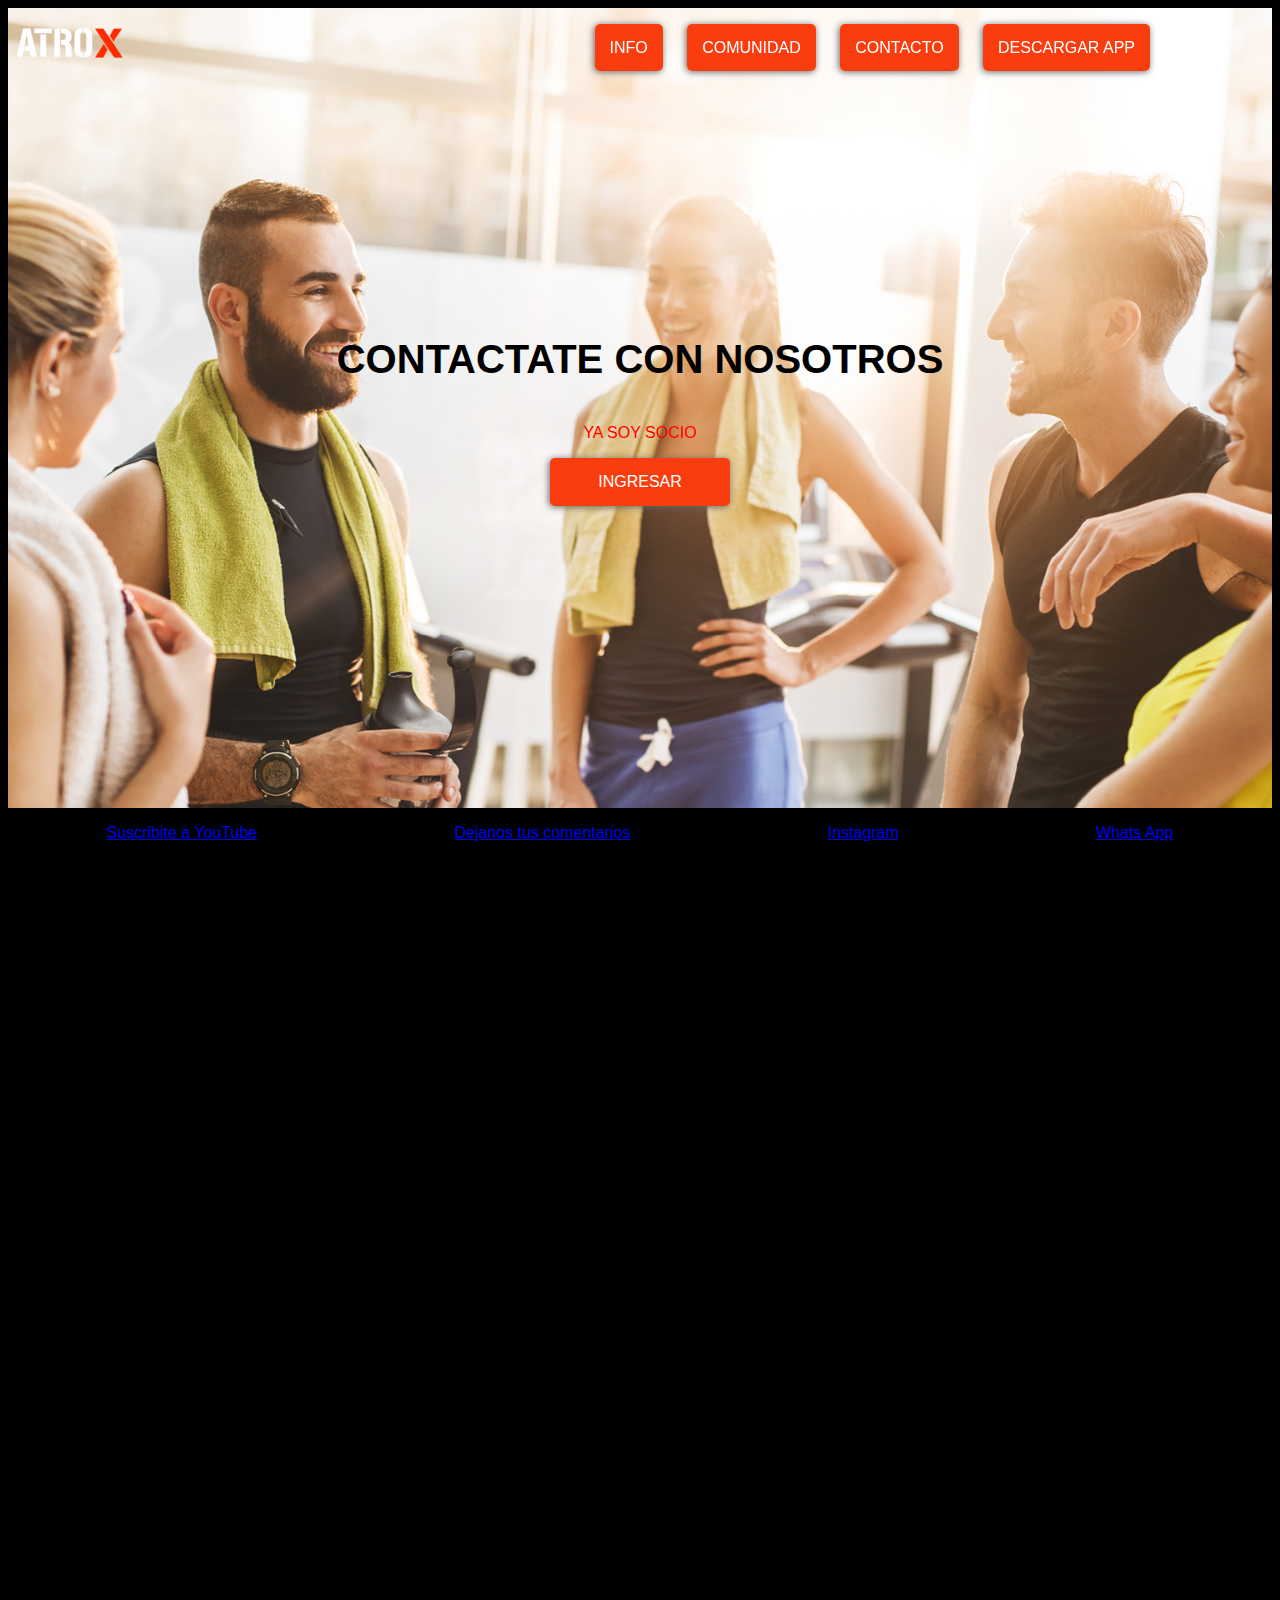
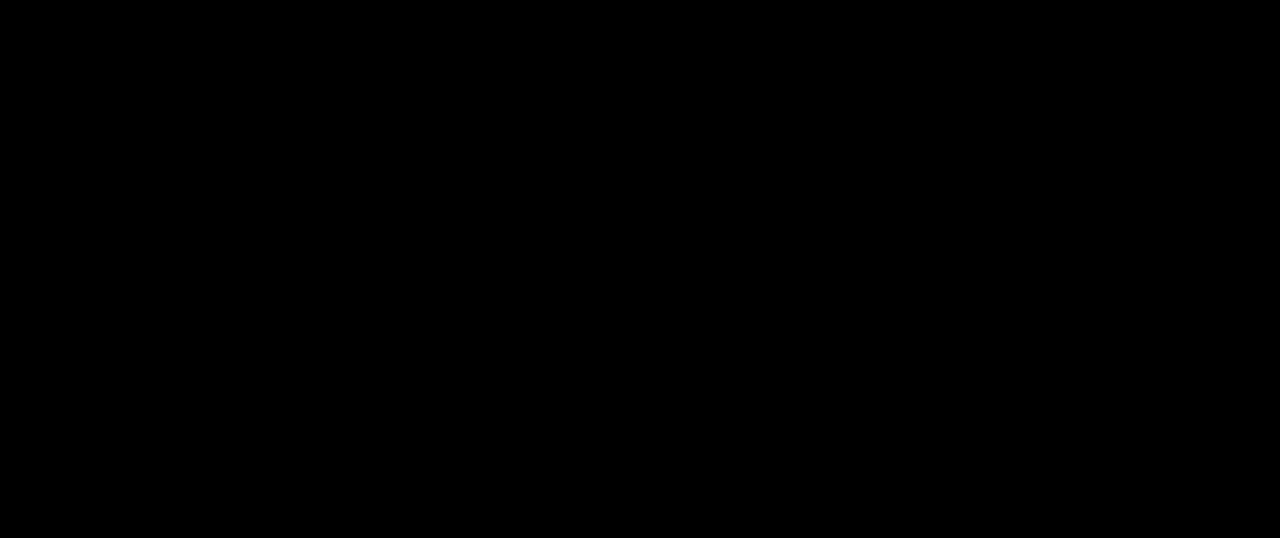
==== pages/Contacto.html @ 15125a47 "index" ====
<!DOCTYPE html>
<html lang="en">
<head>
    <meta charset="UTF-8">
    <meta http-equiv="X-UA-Compatible" content="IE=edge">
    <meta name="viewport" content="width=device-width, initial-scale=1.0">
    <link rel="stylesheet" href="../style.css">
    <title>Document</title>
</head>
<body>
    <header>
        <nav class="menu-navergacion contenedor">
            <div class="logo-atrox">
                <a href="../index.html"> <img id="logoatr" src="../elementos/ATROXLOGO.PNG" width="120px" height="75px">
                

            </div>

            <div class="enlaces">
                <ul>
                    <li><a class="boton" href="./Info.html">INFO</li></a>
                    <li><a class="boton" href="./Comunidad.html">COMUNIDAD</li></a>
                    <li><a class="boton" href="./Contacto.html">CONTACTO</li></a>
                    <li><a class="boton" href="./DescargarApp.html">DESCARGAR APP</li></a>
                </ul>

            </div>
        </nav>

        <section class="hero">
            <div class="contenedor-textos">
                <h1>CONTACTATE CON NOSOTROS</h1>
                <p>YA SOY SOCIO</p>
                <a class="boton" href="#">INGRESAR</a>
            </div>
        </section>

    </header>

    <Footer>
        <nav>
            <div>
                <ul class="footeruno">
                    <li> <a href="https://www.youtube.com/channel/UClmzpZ9i3vNmfW4osGICX6w">Suscribite a YouTube</a>
                    </li>
                    <li><a href="./pages/opinion.html">Dejanos tus comentarios</a></li>
                    <li> <a href="https://www.instagram.com/atrox.fit/">Instagram</a></li>
                    <li><a href="https://wa.me/0054111556927929?text=">Whats App</a></li>
                </ul>
    
            </div>
        </nav>
    </Footer>
</body>
</html>
---- style.css ----
@import url('https://fonts.googleapis.com/css2?family=Koulen&family=Oswald:wght@700&display=swap');

/* *{
     margin: 0;
     padding: 0;
     box-sizing: border-box;
}*/

body {
    background-color: black;
    padding-bottom: 100%;
    font-family: 'Lucida Sans', 'Lucida Sans Regular', 'Lucida Grande', 'Lucida Sans Unicode', Geneva, Verdana, sans-serif;
    flex-wrap: wrap;
}

.circle{
    margin-top: 30px;
    margin-left: 20px;
    width: 175px;
    height: 185px;
    background-image: url(./elementos/eleiko.png);
    border-radius: 50%;

    animation-name: cambiarcolor;
    animation-duration: 2s;
    animation-iteration-count: infinite;
    animation-direction: alternate;
    animation-delay: 2s;
    animation-timing-function: linear;


}

.circle:hover{
    animation-play-state: paused;
}


@keyframes cambiarcolor{
   from{
        background-color: #fff;

    }
    0%{
        transform: translatex(0);
    }

    to{
        background-color: rgb(255, 68, 0);
    }
    100%{
        transform: translateX(100%);
    }
}




/*.videotube {
    background-color: black;

    padding-top: 10%;
    padding-left: 25%;
     /* parallax*/
/* background: center fixed url(/elementos/210517_ML_BLOG_community_1920x1080.jpg);}*/





.texo-clase {
    padding-left: 20%;
}



/*estilo de lista p sacar puntos etc*/
ul {
    list-style-type: none;
    align-items: stretch;
    align-content: space-between;
}

h2 {
    text-decoration: underline;
    font-weight: bold;
}


p {
    color: rgb(255, 0, 0);
}


ol {
    list-style-type: none;

}

h4 {
    font-style: normal;
    color: aliceblue;
    margin-left: 10%;
    padding-bottom: 20%;

}




.Clases-todas {
    color: rgb(0, 0, 0);
    font-family: 'Lucida Sans', 'Lucida Sans Regular', 'Lucida Grande', 'Lucida Sans Unicode', Geneva, Verdana, sans-serif;
    padding-top: 100px;
    padding-left: 25%;
    padding-bottom: 30px;
    /* parallax*/
    /*background: center fixed url(/elementos/210517_ML_BLOG_community_1920x1080.jpg);*/
}



.sexos {
    padding-bottom: 15px;
}

.boton-enviar {
    padding-top: 60px;
}

.footclases {
    padding-top: 60px;
}


.titulogrupal {
    margin-top: 300px;
}

.formulario-grupal {
    margin-top: 300px;
}

.formularioWL {
    margin-top: 300px;
}

.formulario-perso {
    margin-top: 300px;
}



.anexo {
    margin-left: 30%;
}





#estamosen {
    color: crimson;
    padding-left: 25%;
    background-color: black;


}

#medrano {
    color: rgb(255, 255, 255);

    background-color: black;
    padding-left: 25%;

}



.iframe {
    background-color: black;
    padding-top: 5%;
    padding-left: 25%;
    padding-bottom: 60px;
    align-items: center;

}

.footeruno {
    display: flex;
    background-color: black;
    font-family: 'Lucida Sans', 'Lucida Sans Regular', 'Lucida Grande', 'Lucida Sans Unicode', Geneva, Verdana, sans-serif;

    list-style-type: none;
    justify-content: space-around;
    padding: 0%;

}


.construccion {
    margin-top: 15%;
    text-align: center;
}

.volve-pronto {
    text-align: center;
    font-size: x-large;
}


.construccion2 {
    margin-left: 15%;

}



.contenedor {
    width: 90%;
    max-width: 1200px;
    margin: auto;
    overflow: hidden;
    /* todo lo que pase de este lo va a ocultar */
    padding: 60px 0;
}







/*menu FLEXBOX*/

.menu-navergacion {

    padding: 0px;
    display: flex;
    justify-content: space-between;
    align-items: center;
    position: fixed;


}


.logo-atrox {
    display: block;
}

.enlaces li {
    list-style: none;
    display: inline-block;
    padding: 10px;
}


.enlaces-info li {
    list-style: none;
    display: inline-block;
    padding: 10px;
}


.enlaces a {
    text-decoration: none;
    text-align: center;
    color: rgb(255, 255, 255);

}


.hero {
    height: 800px;
    background-image: url(./elementos/210517_ML_BLOG_community_1920x1080.jpg);
    background-position: center;
    background-size: cover;
    background-attachment: fixed;
    text-align: center;
}

.hero h1 {
    font-size: 40px;
}

.contenedor-textos {
    padding: 0px;
    height: 100%;
    display: flex;
    flex-direction: column;
    align-items: center;
    justify-content: center;
}





.boton {
    width: 150px;
    margin: 0 auto;
    padding: 15px;
    background: rgb(250, 61, 14);
    color: rgb(255, 255, 255);
    text-decoration: none;
    border-radius: 5px;
    box-shadow: -1px 1px 7px 0px rgb(100, 100, 100);

}

.boton-app {
    display: none;
    width: 150px;
    margin: 0 auto;
    padding: 15px;
    background: rgb(250, 61, 14);
    color: rgb(255, 255, 255);
    text-decoration: none;
    border-radius: 5px;
    box-shadow: -1px 1px 7px 0px rgb(100, 100, 100);

}


.boton-appdos {
    display: none;

}


.boton-none {
    width: 150px;
    display: block;
    margin: 0 auto;
    padding: 15px;
    background: rgb(250, 61, 14);
    color: rgb(255, 255, 255);
    text-decoration: none;
    border-radius: 5px;
    box-shadow: -1px 1px 7px 0px rgb(100, 100, 100);
}

.boton-nonedos {
    width: 150px;

    margin: 0 auto;
    padding: 15px;
    background: rgb(250, 61, 14);
    color: rgb(255, 255, 255);
    text-decoration: none;
    border-radius: 5px;
    box-shadow: -1px 1px 7px 0px rgb(100, 100, 100);

}


/*MAIN ÌNDEX GRID*/

html {
    height: 100%;
}


main {
    font-family: 'Lucida Sans', 'Lucida Sans Regular', 'Lucida Grande', 'Lucida Sans Unicode', Geneva, Verdana, sans-serif;
    font-size: 1.2rem;
    min-height: 100%;
    /*si quiero armar una pagina completa esto va en 100% y en body iria todo en lugar de main. agregar un html en css, un height 100% para que ocupe todo*/
}

.grid-container * {
    box-shadow: -1px 1px 7px 0px rgb(100, 100, 100);
    border-radius: 4px;
    margin-top: 30px;
    padding: 80px;
    text-align: center;
    text-decoration: none;
    width: 50%;


}


.grid-container {
    display: grid;
    gap: 20px;
}


/*INFO GRID*/

#info-body {
    *background: center fixed url(./elementos/fondonegro.jpg);
}

.titulo-info {
    color: aliceblue;
    padding: 20px 0;
    text-align: center;
    font-size: 2.9em;
}

.container-info {
    background-color: aliceblue;
    width: 90%;
    max-width: 1000px;
    margin: 1.6em auto;
    padding: 20px;
    display: grid;
    gap: 1.6em;
    grid-template-columns: repeat(5, 1fr);
}

.container-info>.header-info,
.container-info>.content-info,
.container-info>.sidebar-info,
.container-info>.footer-info,
.container-info>div {
    background: #fff;
    padding: 0px;
    border: 1px solid #000;
}


.container-info>.header-info,
.container-info>.footer-info {

    grid-column: 1/6;
    background-color: rgb(255, 0, 0);

}

.container-info>.content-info {
    grid-column: span 3;
}

.container-info>.sidebar-info {
    grid-column: span 2;
}


.content-info>.article-info {
    background-color: dimgray;
    padding: 20px;
    margin-top: 5px;
    color: rgb(255, 255, 255);
}

.footer-info {
    height: 80px;
}

.h4-info {
    color: #000;
}

.parrafo-info {
    color: #fff;
}



/*INDEX MEDIA*/

@media screen and (max-width: 1200px) {
    .header-info{

    .boton {}

    .logo-atrox {
        display: none;
    }

}



@media screen and (max-width: 970px) {

    .boton-none {
        flex-wrap: wrap;
        display: none;
    }

    .logo-atrox {
        display: none;

    }

    .ocultar {
        display: none;
    }

}




@media screen and (max-width: 770px) {


    .boton {
        display: inline;

    }

    .wp {
        display: none;
    }

}


@media screen and (max-width: 620px) {


    .boton-nonedos {
        display: none;
    }
}




@media screen and (max-width: 480px) {

    .boton-appdos {
        display: block;
    }

    .boton-app {
        display: block;
    }

    .enlaces {
        display: none;
    }

    .iframe {
        display: none;
    }

    #estamosen {
        display: none;
    }

    #medrano {
        display: none;
    }

    .logo-atrox {
        display: block;


    }

    h1 {
        display: none;
    }

    .grid-container {
        grid-template-columns: 95%;
        margin-left: 5%;

    }

}


@media screen and (max-width: 370px) {

    .boton-appdos {
        display: block;
    }

    .boton-app {
        display: block;
    }

    .enlaces {
        display: none;
    }

    .iframe {
        display: none;
    }

    #estamosen {
        display: none;
    }

    #medrano {
        display: none;
    }

    .logo-atrox {
        display: block;


    }

    h1 {
        display: none;
    }

    .grid-container {
        grid-template-columns: 80%;

    }

    .footer {
        grid-template-columns: 80%;

    }

}




/*INFO MEDIA*/




@media screen and (max-width: 800px) {

.sidebar-info{
    display: none;
}

}



@media screen and (max-width: 620px) {


    .enlaces-info {
        display: none;
    }

    .sidebar-info{
        display: none
    }
}



@media screen and (max-width: 360px) {

    .relacionados{
        display: none;
    }
    
    .enlaces-info{
        display: none;
    }
    

}
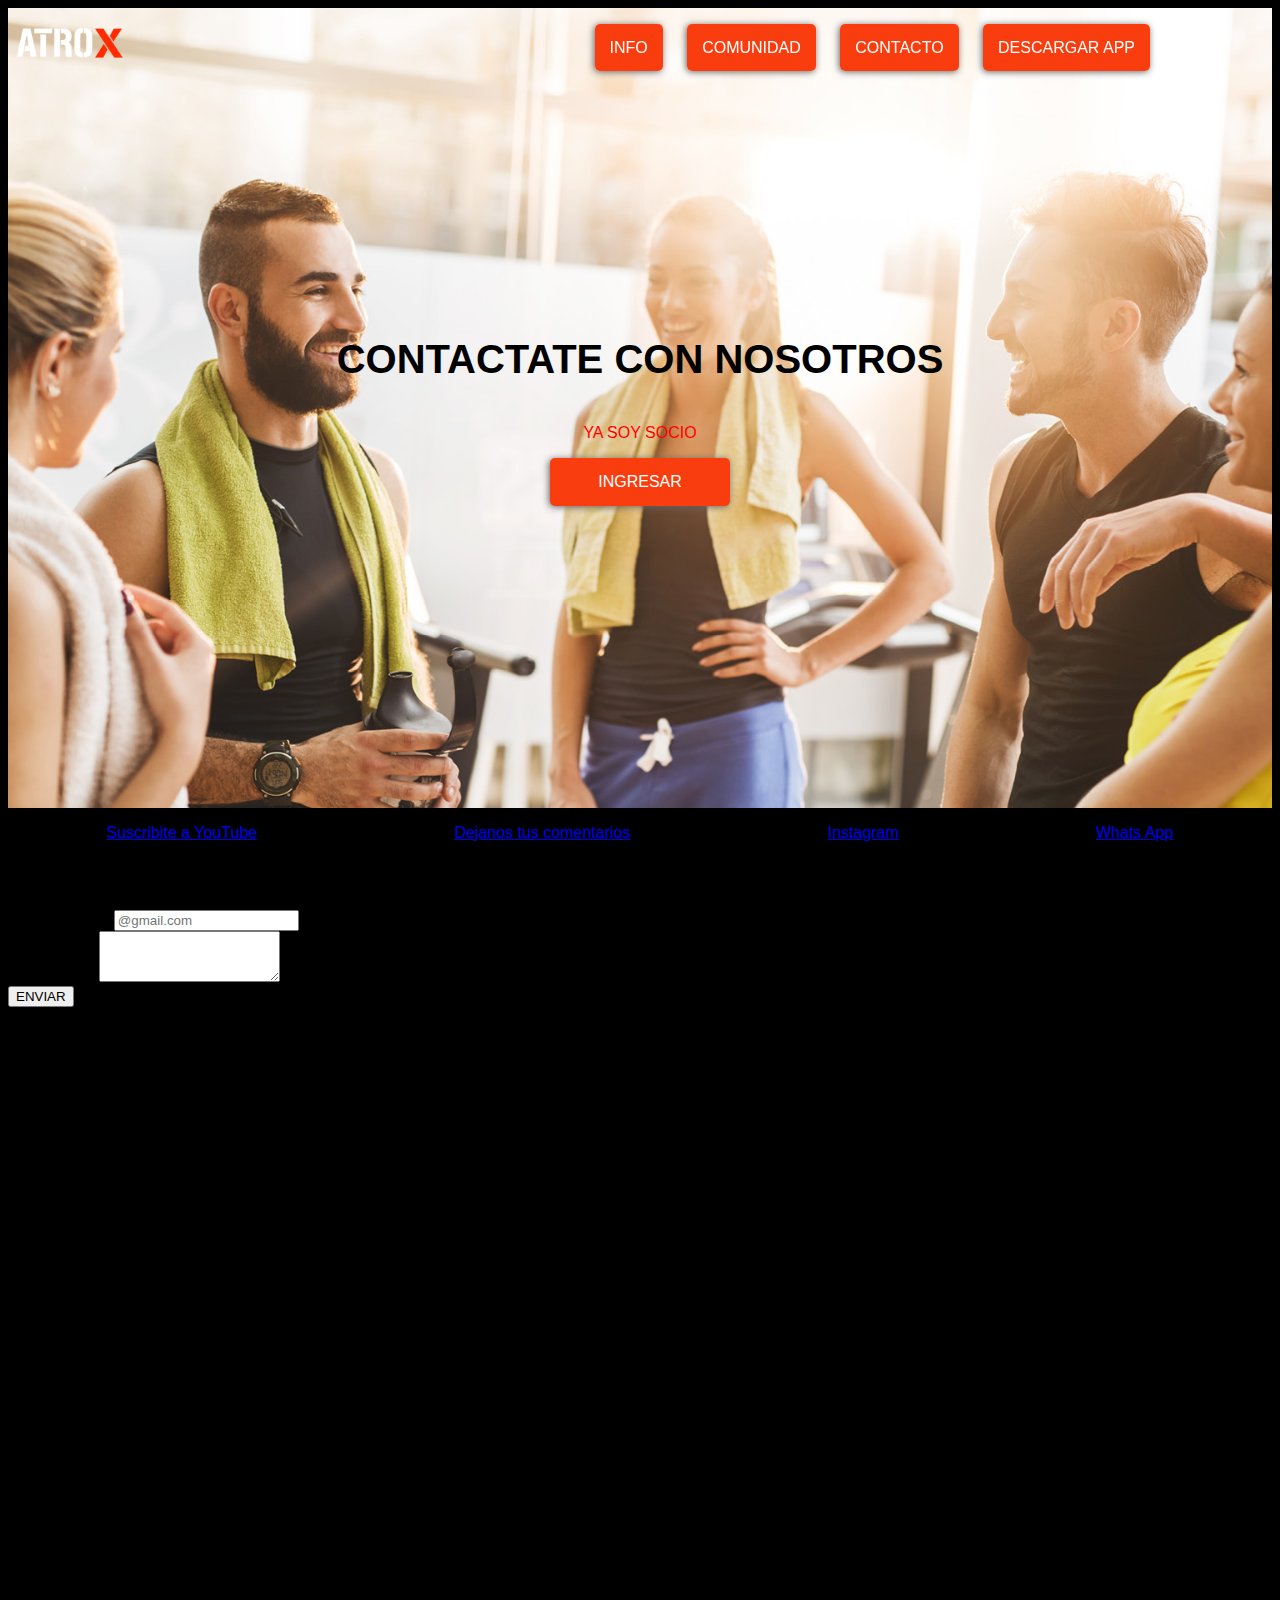
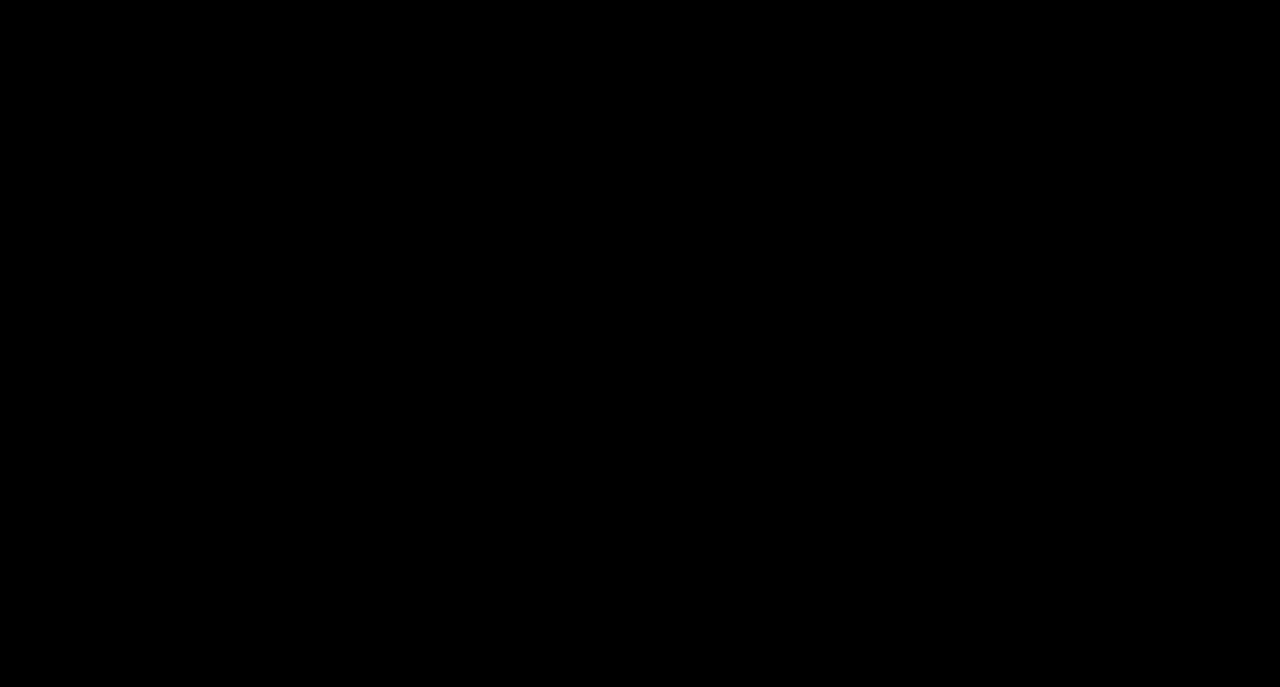
==== commit 5bdcaa33: "bootstrap" ====
--- a/pages/Contacto.html
+++ b/pages/Contacto.html
@@ -1,18 +1,22 @@
 <!DOCTYPE html>
 <html lang="en">
+
 <head>
     <meta charset="UTF-8">
     <meta http-equiv="X-UA-Compatible" content="IE=edge">
     <meta name="viewport" content="width=device-width, initial-scale=1.0">
     <link rel="stylesheet" href="../style.css">
+    <link href="https://cdn.jsdelivr.net/npm/bootstrap@5.2.0-beta1/dist/css/bootstrap.min.css" rel="stylesheet"
+        integrity="sha384-0evHe/X+R7YkIZDRvuzKMRqM+OrBnVFBL6DOitfPri4tjfHxaWutUpFmBp4vmVor" crossorigin="anonymous">
     <title>Document</title>
 </head>
+
 <body>
     <header>
         <nav class="menu-navergacion contenedor">
             <div class="logo-atrox">
                 <a href="../index.html"> <img id="logoatr" src="../elementos/ATROXLOGO.PNG" width="120px" height="75px">
-                
+
 
             </div>
 
@@ -36,23 +40,49 @@
         </section>
 
     </header>
+    <div class="container-fluid">
 
-    <Footer>
-        <nav>
-            <div>
-                <ul class="footeruno">
-                    <li> <a href="https://www.youtube.com/channel/UClmzpZ9i3vNmfW4osGICX6w">Suscribite a YouTube</a>
-                    </li>
-                    <li><a href="./pages/opinion.html">Dejanos tus comentarios</a></li>
-                    <li> <a href="https://www.instagram.com/atrox.fit/">Instagram</a></li>
-                    <li><a href="https://wa.me/0054111556927929?text=">Whats App</a></li>
-                </ul>
-    
-            </div>
-        </nav>
-    </Footer>
+        <Footer>
+            <nav>
+                <div>
+                    <ul class="footeruno">
+                        <li> <a href="https://www.youtube.com/channel/UClmzpZ9i3vNmfW4osGICX6w">Suscribite a
+                                YouTube</a>
+                        </li>
+                        <li><a href="./pages/opinion.html">Dejanos tus comentarios</a></li>
+                        <li> <a href="https://www.instagram.com/atrox.fit/">Instagram</a></li>
+                        <li><a href="https://wa.me/0054111556927929?text=">Whats App</a></li>
+                    </ul>
+
+                </div>
+            </nav>
+        </Footer>
+
+    </div>
+
+    <div class="container-fluid"></div>
+
+    <script src="https://cdn.jsdelivr.net/npm/bootstrap@5.2.0-beta1/dist/js/bootstrap.bundle.min.js"
+        integrity="sha384-pprn3073KE6tl6bjs2QrFaJGz5/SUsLqktiwsUTF55Jfv3qYSDhgCecCxMW52nD2" crossorigin="anonymous">
+    </script>
 </body>
-</html>
 
 
+<div class="row">
+    <div class="row">
+        <h2>Comentarios</h2>
+        <div class="mb-3">
+            <label for="exampleFormControlInput1" class="form-label">Email address</label>
+            <input type="email" class="form-control" id="exampleFormControlInput1" placeholder="@gmail.com">
+          </div>
+          <div class="mb-3">
+            <label for="exampleFormControlTextarea1" class="form-label">escribe aqui</label>
+            <textarea class="form-control" id="exampleFormControlTextarea1" rows="3"></textarea>
+            
+          </div>
 
+          <button type="button" class="btn btn-dark">ENVIAR</button>
+
+</div>
+
+</html>--- a/style.css
+++ b/style.css
@@ -12,6 +12,17 @@
     font-family: 'Lucida Sans', 'Lucida Sans Regular', 'Lucida Grande', 'Lucida Sans Unicode', Geneva, Verdana, sans-serif;
     flex-wrap: wrap;
 }
+
+
+
+/*.videotube {
+    background-color: black;
+    padding-top: 10%;
+    padding-left: 25%;
+     /* parallax*/
+/* background: center fixed url(/elementos/210517_ML_BLOG_community_1920x1080.jpg);}*/
+
+/*animacion*/
 
 .circle{
     margin-top: 30px;
@@ -52,18 +63,6 @@
         transform: translateX(100%);
     }
 }
-
-
-
-
-/*.videotube {
-    background-color: black;
-
-    padding-top: 10%;
-    padding-left: 25%;
-     /* parallax*/
-/* background: center fixed url(/elementos/210517_ML_BLOG_community_1920x1080.jpg);}*/
-
 
 
 
@@ -369,7 +368,7 @@
     /*si quiero armar una pagina completa esto va en 100% y en body iria todo en lugar de main. agregar un html en css, un height 100% para que ocupe todo*/
 }
 
-.grid-container * {
+/*.grid-container * {
     box-shadow: -1px 1px 7px 0px rgb(100, 100, 100);
     border-radius: 4px;
     margin-top: 30px;
@@ -379,14 +378,14 @@
     width: 50%;
 
 
-}
-
-
-.grid-container {
+} */
+
+
+/*.grid-container {
     display: grid;
     gap: 20px;
 }
-
+*/
 
 /*INFO GRID*/
 
@@ -661,4 +660,3 @@
 
 }
 
-
